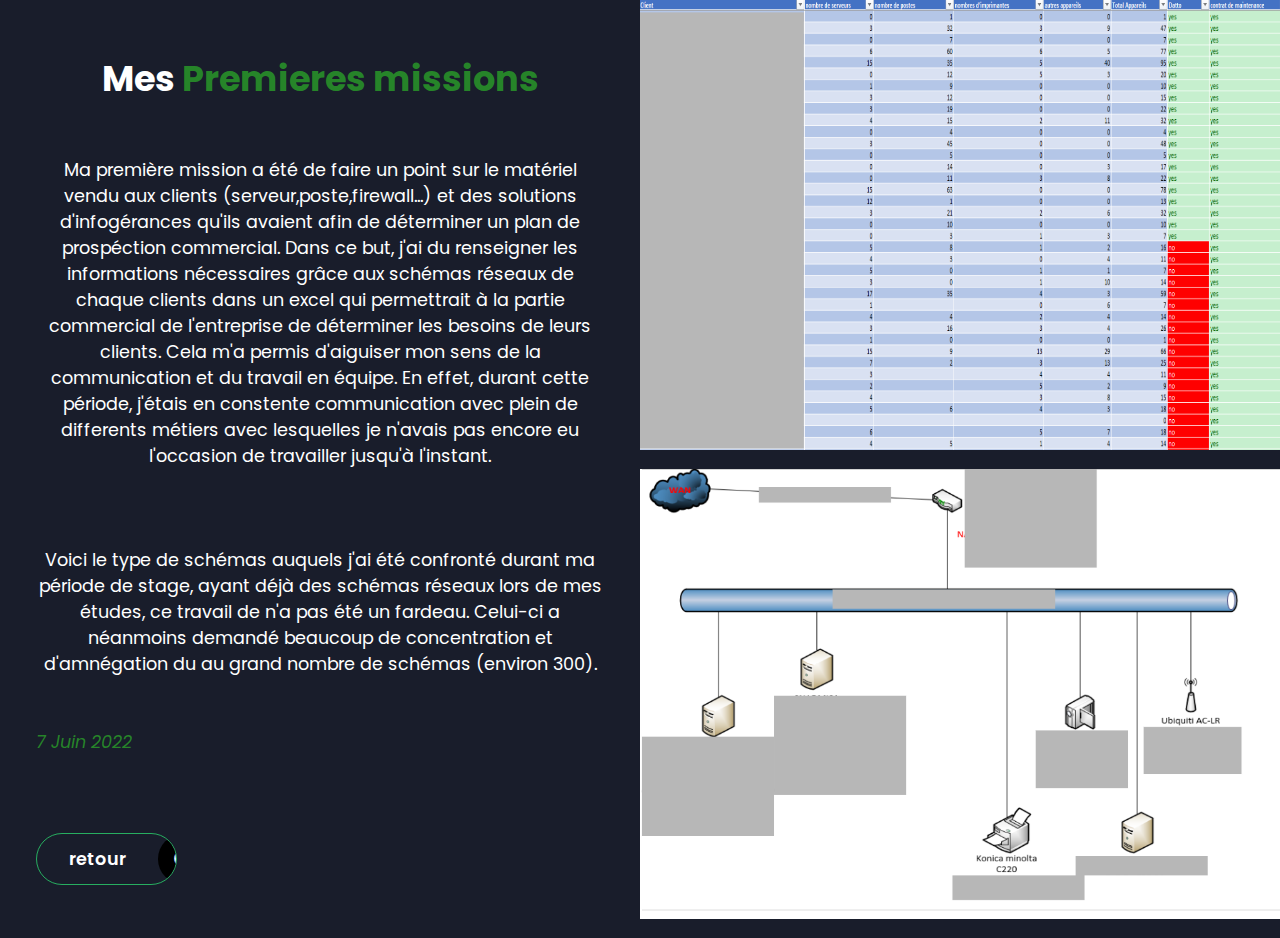
==== www/firstmission.html @ f5e123f7 "first commit" ====
<head>
    <meta charset="UTF-8">
    <meta http-equiv="X-UA-Compatible" content="IE=edge">
    <meta name="viewport" content="width=device-width, initial-scale=1.0">
    <title>Blog</title>
    <link rel="stylesheet" href="../styles/styles.css">
    <link rel="preconnect" href="https://fonts.googleapis.com">
    <link rel="preconnect" href="https://fonts.gstatic.com" crossorigin>
    <link rel="stylesheet" href="https://cdnjs.cloudflare.com/ajax/libs/font-awesome/5.15.4/css/all.min.css" integrity="sha512-1ycn6IcaQQ40/MKBW2W4Rhis/DbILU74C1vSrLJxCq57o941Ym01SwNsOMqvEBFlcgUa6xLiPY/NS5R+E6ztJQ==" crossorigin="anonymous" referrerpolicy="no-referrer" />
    <link href="https://fonts.googleapis.com/css2?family=Poppins:wght@400;500;600;700;800&display=swap" rel="stylesheet">
</head>
<style>
.parent {
    display: grid;
    grid-template-columns: repeat(2, 1fr);
    grid-template-rows: repeat(2, 1fr);
    grid-column-gap: 0px;
    grid-row-gap: 0px;
    }
    
    .div1 { grid-area: 1 / 1 / 2 / 2; }
    .div2 { grid-area: 1 / 2 / 2 / 3; }
    .div3 { grid-area: 2 / 2 / 3 / 3; }
    .div4 { grid-area: 2 / 1 / 3 / 2; }
</style>
<body>
    <div class="parent">
        <div class="div1" style="margin-left: 4vh; margin-right: 4vh">
            <br><br>
            <h1 style="text-align: center;">Mes <span style="color: #299c29d1;"> Premieres missions </span></h1><br><br>
            <p style="text-align: center">
                Ma première mission a été de faire un point sur le matériel vendu aux clients (serveur,poste,firewall...) et des solutions d'infogérances qu'ils avaient afin de déterminer un plan de prospéction commercial.
                Dans ce but, j'ai du renseigner les informations nécessaires grâce aux schémas réseaux de chaque clients dans un excel qui permettrait à la partie commercial de l'entreprise de déterminer les besoins de leurs clients.
                Cela m'a permis d'aiguiser mon sens de la communication et du travail en équipe. En effet, durant cette période, j'étais en constente communication avec plein de differents métiers avec lesquelles je n'avais pas encore eu l'occasion de travailler jusqu'à l'instant.
            </p>
        </div>
        <div class="div2">
            <img src="../img/premieremission.PNG" style="width: 50vw; height: 50vh" alt="">
        </div>
        <div class="div3">
            <img src="../img/premieremission2.PNG" style="width: 50vw; height: 50vh" alt="">
        </div>
        <div class="div4" style="margin-left: 4vh; margin-right: 4vh">
            <br><br><br>
            <p style="text-align: center" >
                Voici le type de schémas auquels j'ai été confronté durant ma période de stage, ayant déjà des schémas réseaux lors de mes études, ce travail de n'a pas été un fardeau. Celui-ci a néanmoins demandé beaucoup de concentration et d'amnégation du au grand nombre de schémas (environ 300).
            </p>
            <br><br>
            <p style="font-style:italic;color: #299c29d1">7 Juin 2022</p>
            <br><br><br>
            <a href="../index.html" class="main-btn" style="width:11vw">
                <span class="btn-text">retour</span>
                <span class="btn-icon" style="background-color: black;"><i class="fas fa-arrow-circle-left" ></i></span>
            </a>
        </div>
        </div>

</body>
---- styles/styles.css ----
* {
  margin: 0;
  padding: 0;
  box-sizing: border-box;
  list-style: none;
}

:root {
  --color-primary: #191d2b;
  --color-secondary: #27AE60;
  --color-white: #FFFFFF;
  --color-black: #000;
  --color-grey0: #f8f8f8;
  --color-grey-1: #dbe1e8;
  --color-grey-2: #b2becd;
  --color-grey-3: #6c7983;
  --color-grey-4: #454e56;
  --color-grey-5: #2a2e35;
  --color-grey-6: #12181b;
  --br-sm-2: 14px;
  --box-shadow-1: 0 3px 15px rgba(0, 0, 0, .3);
}

.light-mode {
  --color-primary: #FFFFFF;
  --color-secondary: #F56692;
  --color-white: #454e56;
  --color-black: #000;
  --color-grey0: #f8f8f8;
  --color-grey-1: #6c7983;
  --color-grey-2: #6c7983;
  --color-grey-3: #6c7983;
  --color-grey-4: #454e56;
  --color-grey-5: #f8f8f8;
  --color-grey-6: #12181b;
}

body {
  background-color: var(--color-primary);
  font-family: "Poppins", sans-serif;
  font-size: 1.1rem;
  color: var(--color-white);
  transition: all 0.4s ease-in-out;
}

a {
  display: inline-block;
  text-decoration: none;
  color: inherit;
  font-family: inherit;
}

header {
  min-height: 100vh;
  color: var(--color-white);
  overflow: hidden;
  padding: 0 !important;
}

section {
  min-height: 100vh;
  width: 100%;
  position: absolute;
  left: 0;
  top: 0;
  padding: 3rem 18rem;
}

.container {
  display: none;
  transform: translateY(-100%) scale(0);
  transition: all 0.4s ease-in-out;
  background-color: var(--color-primary);
}

.active {
  display: block;
  animation: appear 1s ease-in-out;
  transform: translateY(0) scaleY(1);
}

@keyframes appear {
  0% {
    transform: translateY(-100%) scaleY(0);
  }

  100% {
    transform: translateY(0) scaleY(1);
  }
}

.controls {
  position: fixed;
  z-index: 10;
  top: 50%;
  right: 3%;
  display: flex;
  flex-direction: column;
  align-items: center;
  justify-content: center;
  transform: translateY(-50%);
}

.controls .control {
  padding: 1rem;
  cursor: pointer;
  background-color: var(--color-grey-4);
  width: 55px;
  height: 55px;
  border-radius: 50%;
  display: flex;
  justify-content: center;
  align-items: center;
  margin: 0.7rem 0;
  box-shadow: var(--box-shadow-1);
}

.controls .control i {
  font-size: 1.2rem;
  color: var(--color-grey-2);
  pointer-events: none;
}

.controls .active-btn {
  background-color: var(--color-secondary);
  transition: all 0.4s ease-in-out;
}

.controls .active-btn i {
  color: var(--color-white);
}

.theme-btn {
  top: 5%;
  right: 3%;
  width: 70px;
  height: 70px;
  border-radius: 50%;
  background-color: var(--color-grey-4);
  cursor: pointer;
  position: fixed;
  display: flex;
  justify-content: center;
  align-items: center;
  box-shadow: 0 3px 15px rgba(0, 0, 0, 0.3);
  transition: all 0.1s ease-in-out;
}

.theme-btn:active {
  transform: translateY(-3px);
}

.theme-btn i {
  font-size: 1.4rem;
  color: var(--color-grey-2);
  pointer-events: none;
}

/*Header-content*/
.header-content {
  display: grid;
  grid-template-columns: repeat(2, 1fr);
  min-height: 100vh;
}

.header-content .left-header {
  display: flex;
  align-items: center;
  position: relative;
}

.header-content .left-header .h-shape {
  transition: all 0.4s ease-in-out;
  width: 65%;
  height: 100%;
  background-color: var(--color-secondary);
  position: absolute;
  left: 0;
  top: 0;
  z-index: -1;
  clip-path: polygon(0 0, 46% 0, 79% 100%, 0% 100%);
}

.header-content .left-header .image {
  border-radius: var(--br-sm-2);
  height: 90%;
  width: 68%;
  margin-left: 4rem;
  background-color: var(--color-black);
  /* -webkit-box-shadow: 5px 5px 15px 5px rgba(0,0,0,0.51); 
  box-shadow: 5px 5px 15px 5px rgba(0,0,0,0.51); */
  transition: all 0.4s ease-in-out;
}

.header-content .left-header .image img {
  width: 100%;
  height: 100%;
  object-fit: cover;
  transition: all 0.4s ease-in-out;
  filter: grayscale(100%);
}

.header-content .left-header .image img:hover {
  filter: grayscale(0);
}

.header-content .right-header {
  display: flex;
  flex-direction: column;
  justify-content: center;
  padding-right: 18rem;
}

.header-content .right-header .name {
  font-size: 3rem;
}

.header-content .right-header .name span {
  color: var(--color-secondary);
}

.header-content .right-header p {
  margin: 1.5rem 0;
  line-height: 2rem;
}

/*About*/
.about-container {
  display: grid;
  grid-template-columns: repeat(2, 1fr);
  padding-top: 3.5rem;
  padding-bottom: 5rem;
}

.about-container .right-about {
  display: grid;
  grid-template-columns: repeat(2, 1fr);
  grid-gap: 2rem;
}

.about-container .right-about .about-item {
  border: 1px solid var(--color-grey-5);
  border-radius: 5px;
  transition: all 0.4s ease-in-out;
  box-shadow: 1px 2px 15px rgba(0, 0, 0, 0.1);
}

.about-container .right-about .about-item:hover {
  cursor: default;
  transform: translateY(-5px);
  border: 1px solid var(--color-secondary);
  box-shadow: 1px 4px 15px rgba(0, 0, 0, 0.32);
}

.about-container .right-about .about-item .abt-text {
  padding: 1.5rem;
  display: flex;
  flex-direction: column;
}

.about-container .right-about .about-item .abt-text .large-text {
  font-size: 3rem;
  font-weight: 700;
  color: var(--color-secondary);
}

.about-container .right-about .about-item .abt-text .small-text {
  padding-left: 3rem;
  position: relative;
  text-transform: uppercase;
  font-size: 1.2rem;
  color: var(--color-grey-1);
  letter-spacing: 2px;
}

.about-container .right-about .about-item .abt-text .small-text::before {
  content: "";
  position: absolute;
  left: 0;
  top: 15px;
  width: 2rem;
  height: 2px;
  background-color: var(--color-grey-5);
}

.about-container .left-about {
  padding-right: 5rem;
}

.about-container .left-about p {
  line-height: 2rem;
  padding: 1rem;
  color: var(--color-grey-1);
}

.about-container .left-about h4 {
  font-size: 2rem;
  text-transform: uppercase;
}

.about-stats {
  padding-bottom: 4rem;
}

.about-stats .progress-bars {
  display: grid;
  grid-template-columns: repeat(2, 1fr);
  grid-gap: 2rem;
}

.about-stats .progress-bars .progress-bar {
  display: flex;
  flex-direction: column;
}

.about-stats .progress-bars .progress-bar .prog-title {
  text-transform: uppercase;
  font-weight: 500;
}

.about-stats .progress-bars .progress-bar .progress-con {
  display: flex;
  align-items: center;
}

.about-stats .progress-bars .progress-bar .progress-con .prog-text {
  color: var(--color-grey-2);
}

.about-stats .progress-bars .progress-bar .progress-con .progress {
  width: 100%;
  height: 0.45rem;
  background-color: var(--color-grey-4);
  margin-left: 1rem;
  position: relative;
}

.about-stats .progress-bars .progress-bar .progress-con .progress span {
  position: absolute;
  top: 0;
  left: 0;
  height: 100%;
  background-color: var(--color-secondary);
  transition: all 0.4s ease-in-out;
  width: 60%;
}

.about-stats .progress-bars .progress-bar .progress-con .progress .html {
  width: 80%;
}

.about-stats .progress-bars .progress-bar .progress-con .progress .css {
  width: 95%;
}

.about-stats .progress-bars .progress-bar .progress-con .progress .js {
  width: 75%;
}

.about-stats .progress-bars .progress-bar .progress-con .progress .react {
  width: 60%;
}

.about-stats .progress-bars .progress-bar .progress-con .progress .node {
  width: 87%;
}

.about-stats .progress-bars .progress-bar .progress-con .progress .python {
  width: 70%;
}

.stat-title {
  text-transform: uppercase;
  font-size: 1.4rem;
  text-align: center;
  padding: 3.5rem 0;
  position: relative;
}

.stat-title::before {
  content: "";
  position: absolute;
  left: 50%;
  top: 0;
  width: 40%;
  height: 1px;
  background-color: var(--color-grey-5);
  transform: translateX(-50%);
}

/*Timeline*/
.timeline {
  display: grid;
  grid-template-columns: repeat(2, 1fr);
  grid-gap: 2rem;
  padding-bottom: 3rem;
}

.timeline .timeline-item {
  position: relative;
  padding-left: 3rem;
  border-left: 1px solid var(--color-grey-5);
}

.timeline .timeline-item .tl-icon {
  position: absolute;
  left: -27px;
  top: 0;
  background-color: var(--color-secondary);
  width: 50px;
  height: 50px;
  border-radius: 50%;
  display: flex;
  align-items: center;
  justify-content: center;
}

.timeline .timeline-item .tl-icon i {
  font-size: 1.3rem;
}

.timeline .timeline-item .tl-duration {
  padding: 0.2rem 0.6rem;
  background-color: var(--color-grey-5);
  border-radius: 15px;
  display: inline-block;
  font-size: 0.8rem;
  text-transform: uppercase;
  font-weight: 500;
}

.timeline .timeline-item h5 {
  padding: 1rem 0;
  text-transform: uppercase;
  font-size: 1.3rem;
  font-weight: 600;
}

.timeline .timeline-item h5 span {
  color: var(--color-grey-2);
  font-weight: 500;
  font-size: 1.2rem;
}

.timeline .timeline-item p {
  color: var(--color-grey-2);
}

.port-text {
  padding: 2rem 0;
  text-align: center;
}

.portfolios {
  display: grid;
  grid-template-columns: repeat(3, 1fr);
  grid-gap: 2rem;
  margin-top: 3rem;
}

.portfolios .portfolio-item {
  position: relative;
  border-radius: 15px;
}

.portfolios .portfolio-item img {
  width: 100%;
  height: 300px;
  object-fit: cover;
  border-radius: 15px;
}

.portfolios .portfolio-item .hover-items {
  width: 100%;
  height: 100%;
  background-color: var(--color-secondary);
  position: absolute;
  left: 0;
  top: 0;
  border-radius: 15px;
  display: flex;
  justify-content: center;
  align-items: center;
  flex-direction: column;
  opacity: 0;
  transform: scale(0);
  transition: all 0.4s ease-in-out;
}

.portfolios .portfolio-item .hover-items h3 {
  font-size: 1.5rem;
  color: var(--color-white);
  margin-bottom: 1.5rem;
}

.portfolios .portfolio-item .hover-items .icons {
  display: flex;
  justify-content: center;
  align-items: center;
}

.portfolios .portfolio-item .hover-items .icons .icon {
  background-color: var(--color-primary);
  border-radius: 50%;
  width: 50px;
  height: 50px;
  display: flex;
  align-items: center;
  justify-content: center;
  margin: 0 1rem;
  cursor: pointer;
  transition: all 0.4s ease-in-out;
}

.portfolios .portfolio-item .hover-items .icons .icon i {
  font-size: 1.5rem;
  color: var(--color-white);
  margin: 0 1rem;
}

.portfolios .portfolio-item .hover-items .icons .icon:hover {
  background-color: var(--color-white);
}

.portfolios .portfolio-item .hover-items .icons .icon:hover i {
  color: var(--color-primary);
}

.portfolio-item:hover .hover-items {
  opacity: 1;
  transform: scale(1);
}

.blogs {
  display: grid;
  grid-template-columns: repeat(3, 1fr);
  grid-gap: 2rem;
  margin-top: 3rem;
}

.blogs .blog {
  position: relative;
  background-color: var(--color-grey-5);
  border-radius: 5px;
  box-shadow: 1px 1px 20px rgba(0, 0, 0, 0.1);
  transition: all 0.4s ease-in-out;
}

.blogs .blog:hover {
  box-shadow: 1px 1px 20px rgba(0, 0, 0, 0.3);
  transform: translateY(-5px);
  transition: all 0.4s ease-in-out;
}

.blogs .blog:hover img {
  filter: grayscale(0);
  transform: scale(1.1);
  box-shadow: 0px 4px 15px rgba(0, 0, 0, 0.8);
}

.blogs .blog img {
  width: 100%;
  height: 300px;
  object-fit: cover;
  border-top-left-radius: 5px;
  border-top-right-radius: 5px;
  filter: grayscale(100%);
  transition: all 0.4s ease-in-out;
}

.blogs .blog .blog-text {
  margin-top: -7px;
  padding: 1.1rem;
  border-top: 8px solid var(--color-secondary);
}

.blogs .blog .blog-text h4 {
  font-size: 1.5rem;
  margin-bottom: 0.7rem;
  transition: all 0.4s ease-in-out;
  cursor: pointer;
}

.blogs .blog .blog-text h4:hover {
  color: var(--color-secondary);
}

.blogs .blog .blog-text p {
  color: var(--color-grey-2);
  line-height: 2rem;
  padding-bottom: 1rem;
}

.contact-content-con {
  display: flex;
  padding-top: 3.5rem;
}

.contact-content-con .left-contact {
  flex: 2;
}

.contact-content-con .left-contact h4 {
  margin-top: 1rem;
  font-size: 2rem;
  text-transform: uppercase;
}

.contact-content-con .left-contact p {
  margin: 1rem 0;
  line-height: 2rem;
}

.contact-content-con .left-contact .contact-info .contact-item {
  display: flex;
  align-items: center;
  justify-content: space-between;
}

.contact-content-con .left-contact .contact-info .contact-item p {
  margin: 0.3rem 0 !important;
  padding: 0 !important;
}

.contact-content-con .left-contact .contact-info .contact-item .icon {
  display: grid;
  grid-template-columns: 40px 1fr;
}

.contact-content-con .left-contact .contact-info .contact-item .icon i {
  display: flex;
  align-items: center;
  font-size: 1.3rem;
}

.contact-content-con .left-contact .contact-icon {
  display: flex;
  margin-top: 2rem;
}

.contact-content-con .left-contact .contact-icon a {
  display: flex;
  align-items: center;
  color: var(--color-white);
  background-color: var(--color-grey-5);
  cursor: pointer;
  justify-content: center;
  width: 50px;
  height: 50px;
  border-radius: 50%;
  margin: 0 0.4rem;
  transition: all 0.4s ease-in-out;
}

.contact-content-con .left-contact .contact-icon a:hover {
  background-color: var(--color-secondary);
}

.contact-content-con .left-contact .contact-icon a:hover i {
  color: var(--color-primary);
}

.contact-content-con .left-contact .contact-icon a i {
  display: flex;
  align-items: center;
  justify-content: center;
  font-size: 1.3rem;
}

.contact-content-con .right-contact {
  flex: 3;
  margin-left: 3rem;
}

.contact-content-con .right-contact .input-control {
  margin: 1.5rem 0;
}

.contact-content-con .right-contact .input-control input,
.contact-content-con .right-contact .input-control textarea {
  border-radius: 30px;
  font-weight: inherit;
  font-size: inherit;
  font-family: inherit;
  padding: 0.8rem 1.1rem;
  outline: none;
  border: none;
  background-color: var(--color-grey-5);
  width: 100%;
  color: var(--color-white);
  resize: none;
}

.contact-content-con .right-contact .i-c-2 {
  display: flex;
}

.contact-content-con .right-contact .i-c-2 :last-child {
  margin-left: 1.5rem;
}

.contact-content-con .right-contact .submit-btn {
  display: flex;
  justify-content: flex-start;
}

/*Independed components*/
.btn-con {
  display: flex;
  align-self: flex-start;
}

.main-btn {
  border-radius: 30px;
  color: inherit;
  font-weight: 600;
  position: relative;
  border: 1px solid var(--color-secondary);
  display: flex;
  align-self: flex-start;
  align-items: center;
  overflow: hidden;
}

.main-btn .btn-text {
  padding: 0 2rem;
}

.main-btn .btn-icon {
  background-color: var(--color-secondary);
  display: flex;
  align-items: center;
  justify-content: center;
  border-radius: 50%;
  padding: 1rem;
}

.main-btn::before {
  content: "";
  position: absolute;
  top: 0;
  right: 0;
  transform: translateX(100%);
  transition: all 0.4s ease-out;
  z-index: -1;
}

.main-btn:hover {
  transition: all 0.4s ease-out;
}

.main-btn:hover::before {
  width: 100%;
  height: 100%;
  background-color: var(--color-secondary);
  transform: translateX(0);
  transition: all 0.4s ease-out;
}

.main-title {
  text-align: center;
}

.main-title h2 {
  position: relative;
  text-transform: uppercase;
  font-size: 4rem;
  font-weight: 700;
}

.main-title h2 span {
  color: var(--color-secondary);
}

.main-title h2 .bg-text {
  position: absolute;
  top: 50%;
  left: 50%;
  color: var(--color-grey-5);
  transition: all 0.4s ease-in-out;
  z-index: -1;
  transform: translate(-50%, -50%);
  font-weight: 800;
  font-size: 6.3rem;
}

.about-container .left-about p {
  padding-left: 0;
}

@media screen and (max-width: 600px) {
  header {
    padding: 0 !important;
  }

  .theme-btn {
    width: 50px;
    height: 50px;
  }

  .header-content {
    grid-template-columns: repeat(1, 1fr);
    padding-bottom: 6rem;
  }

  .left-header .h-shape {
    display: none;
  }

  .right-header {
    grid-row: 1;
    padding-right: 0rem !important;
    width: 90%;
    margin: 0 auto;
  }

  .right-header .name {
    font-size: 2.5rem !important;
    text-align: center;
    padding-top: 3rem;
  }

  .header-content .left-header .image {
    margin: 0 auto;
    width: 90%;
  }

  .controls {
    top: auto;
    bottom: 0;
    flex-direction: row;
    justify-content: center;
    left: 50%;
    transform: translateX(-50%);
    width: 100%;
    background-color: var(--color-grey-5);
  }

  .controls .control {
    margin: 1rem 0.3rem;
  }

  .about-container {
    grid-template-columns: repeat(1, 1fr);
  }

  .about-container .right-about {
    grid-template-columns: repeat(1, 1fr);
    padding-top: 2.5rem;
  }

  .about-container .left-about {
    padding-right: 0;
  }

  .about-container .left-about p {
    padding-left: 0;
  }

  .timeline {
    grid-template-columns: repeat(1, 1fr);
    padding-bottom: 6rem;
  }

  .container {
    padding: 2rem 2.5rem !important;
  }

  .about-stats .progress-bars {
    grid-template-columns: repeat(1, 1fr);
  }

  .portfolios {
    grid-template-columns: repeat(1, 1fr);
    padding-bottom: 6rem;
    margin-top: 1rem;
  }

  .blogs {
    grid-template-columns: repeat(1, 1fr);
    padding-bottom: 6rem;
  }

  .contact-content-con {
    flex-direction: column;
  }

  .contact-content-con .right-contact {
    margin-left: 0;
    margin-top: 2.5rem;
  }

  .contact-content-con .right-contact .i-c-2 {
    flex-direction: column;
  }

  .contact-content-con .right-contact .i-c-2 :last-child {
    margin-left: 0;
    margin-top: 1.5rem;
  }

  .contact-content-con .right-contact {
    margin-bottom: 6rem;
  }

  .contact-item {
    flex-direction: column;
    margin: 1rem 0;
  }

  .contact-item p {
    font-size: 15px;
    color: var(--color-grey-2);
  }

  .contact-item span {
    font-size: 15px;
  }

  .contact-item .icon {
    grid-template-columns: 25px 1fr;
  }

  .main-title h2 {
    font-size: 2rem;
  }

  .main-title h2 span {
    font-size: 2.3rem;
  }

  .main-title h2 .bg-text {
    font-size: 2.3rem;
  }
}

@media screen and (max-width: 1432px) {
  .container {
    padding: 7rem 11rem;
  }

  .contact-content-con {
    flex-direction: column;
  }

  .contact-content-con .right-contact {
    margin-left: 0;
    margin-top: 2.5rem;
  }

  .contact-content-con .right-contact .i-c-2 {
    flex-direction: column;
  }

  .contact-content-con .right-contact .i-c-2 :last-child {
    margin-left: 0;
    margin-top: 1.5rem;
  }

  .contact-content-con .right-contact {
    margin-bottom: 6rem;
  }

  .main-title h2 .bg-text {
    font-size: 5.5rem;
  }
}

@media screen and (max-width: 1250px) {
  .blogs {
    grid-template-columns: repeat(2, 1fr);
    margin-top: 6rem;
  }

  .portfolios {
    grid-template-columns: repeat(2, 1fr);
  }

  .header-content .right-header {
    padding-right: 9rem;
  }
}

@media screen and (max-width: 660px) {
  .blogs {
    grid-template-columns: repeat(1, 1fr);
  }

  .portfolios {
    grid-template-columns: repeat(1, 1fr);
  }
}

@media screen and (max-width: 1070px) {
  .about-container {
    grid-template-columns: repeat(1, 1fr);
  }

  .about-container .right-about {
    padding-top: 2.5rem;
  }

  .main-title h2 {
    font-size: 4rem;
  }

  .main-title h2 span {
    font-size: 4rem;
  }

  .main-title h2 .bg-text {
    font-size: 4.5rem;
  }
}

@media screen and (max-width: 970px) {
  .container {
    padding: 7rem 6rem;
  }

  .about-container .left-about {
    padding-right: 0rem;
  }

  .header-content {
    grid-template-columns: repeat(1, 1fr);
    padding-bottom: 6rem;
  }

  .left-header .h-shape {
    display: none;
  }

  .left-header .image {
    width: 90% !important;
    margin: 0 auto !important;
  }

  .right-header {
    grid-row: 1;
    padding-right: 0rem !important;
    width: 90%;
    margin: 0 auto;
  }

  .right-header .name {
    font-size: 2.5rem !important;
    text-align: center;
    padding-top: 3rem;
  }
}

@media screen and (max-width: 700px) {
  .container {
    padding: 7rem 3rem;
  }

  .about-stats .progress-bars {
    grid-template-columns: repeat(1, 1fr);
  }

  .about-container .right-about {
    grid-template-columns: repeat(1, 1fr);
  }

  .timeline {
    grid-template-columns: repeat(1, 1fr);
  }

  .main-title h2 {
    font-size: 3rem;
  }

  .main-title h2 span {
    font-size: 3rem;
  }

  .main-title h2 .bg-text {
    font-size: 4rem;
  }
}

/*# sourceMappingURL=styles.css.map */
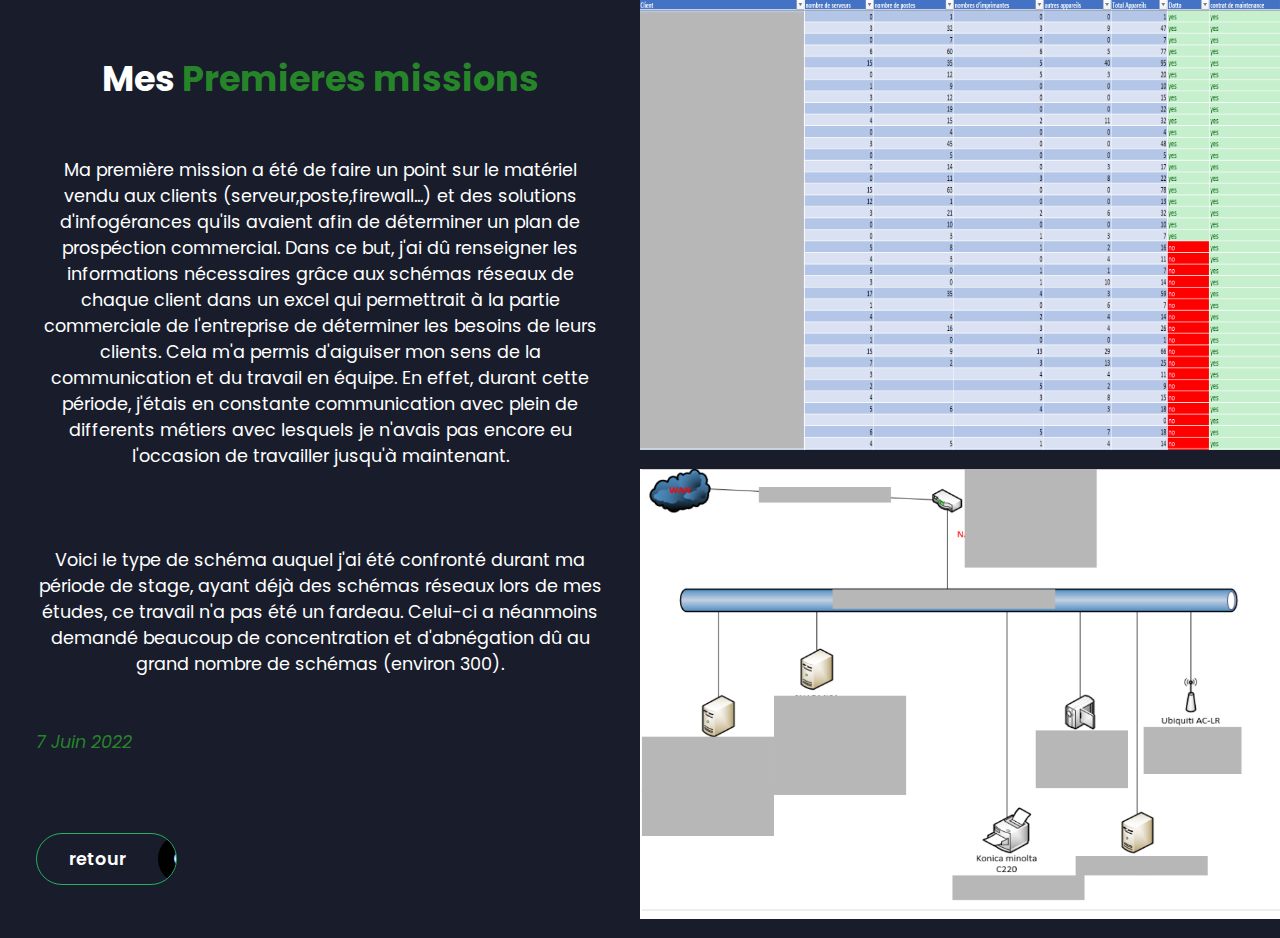
==== commit e8035a8c: "orthographe" ====
--- a/www/firstmission.html
+++ b/www/firstmission.html
@@ -30,8 +30,8 @@
             <h1 style="text-align: center;">Mes <span style="color: #299c29d1;"> Premieres missions </span></h1><br><br>
             <p style="text-align: center">
                 Ma première mission a été de faire un point sur le matériel vendu aux clients (serveur,poste,firewall...) et des solutions d'infogérances qu'ils avaient afin de déterminer un plan de prospéction commercial.
-                Dans ce but, j'ai du renseigner les informations nécessaires grâce aux schémas réseaux de chaque clients dans un excel qui permettrait à la partie commercial de l'entreprise de déterminer les besoins de leurs clients.
-                Cela m'a permis d'aiguiser mon sens de la communication et du travail en équipe. En effet, durant cette période, j'étais en constente communication avec plein de differents métiers avec lesquelles je n'avais pas encore eu l'occasion de travailler jusqu'à l'instant.
+                Dans ce but, j'ai dû renseigner les informations nécessaires grâce aux schémas réseaux de chaque client dans un excel qui permettrait à la partie commerciale de l'entreprise de déterminer les besoins de leurs clients.
+                Cela m'a permis d'aiguiser mon sens de la communication et du travail en équipe. En effet, durant cette période, j'étais en constante communication avec plein de differents métiers avec lesquels je n'avais pas encore eu l'occasion de travailler jusqu'à maintenant.
             </p>
         </div>
         <div class="div2">
@@ -43,12 +43,12 @@
         <div class="div4" style="margin-left: 4vh; margin-right: 4vh">
             <br><br><br>
             <p style="text-align: center" >
-                Voici le type de schémas auquels j'ai été confronté durant ma période de stage, ayant déjà des schémas réseaux lors de mes études, ce travail de n'a pas été un fardeau. Celui-ci a néanmoins demandé beaucoup de concentration et d'amnégation du au grand nombre de schémas (environ 300).
+                Voici le type de schéma auquel j'ai été confronté durant ma période de stage, ayant déjà des schémas réseaux lors de mes études, ce travail  n'a pas été un fardeau. Celui-ci a néanmoins demandé beaucoup de concentration et d'abnégation dû au grand nombre de schémas (environ 300).
             </p>
             <br><br>
             <p style="font-style:italic;color: #299c29d1">7 Juin 2022</p>
             <br><br><br>
-            <a href="../index.html" class="main-btn" style="width:11vw">
+            <a href="../index.html#blogs" class="main-btn" style="width:11vw">
                 <span class="btn-text">retour</span>
                 <span class="btn-icon" style="background-color: black;"><i class="fas fa-arrow-circle-left" ></i></span>
             </a>
